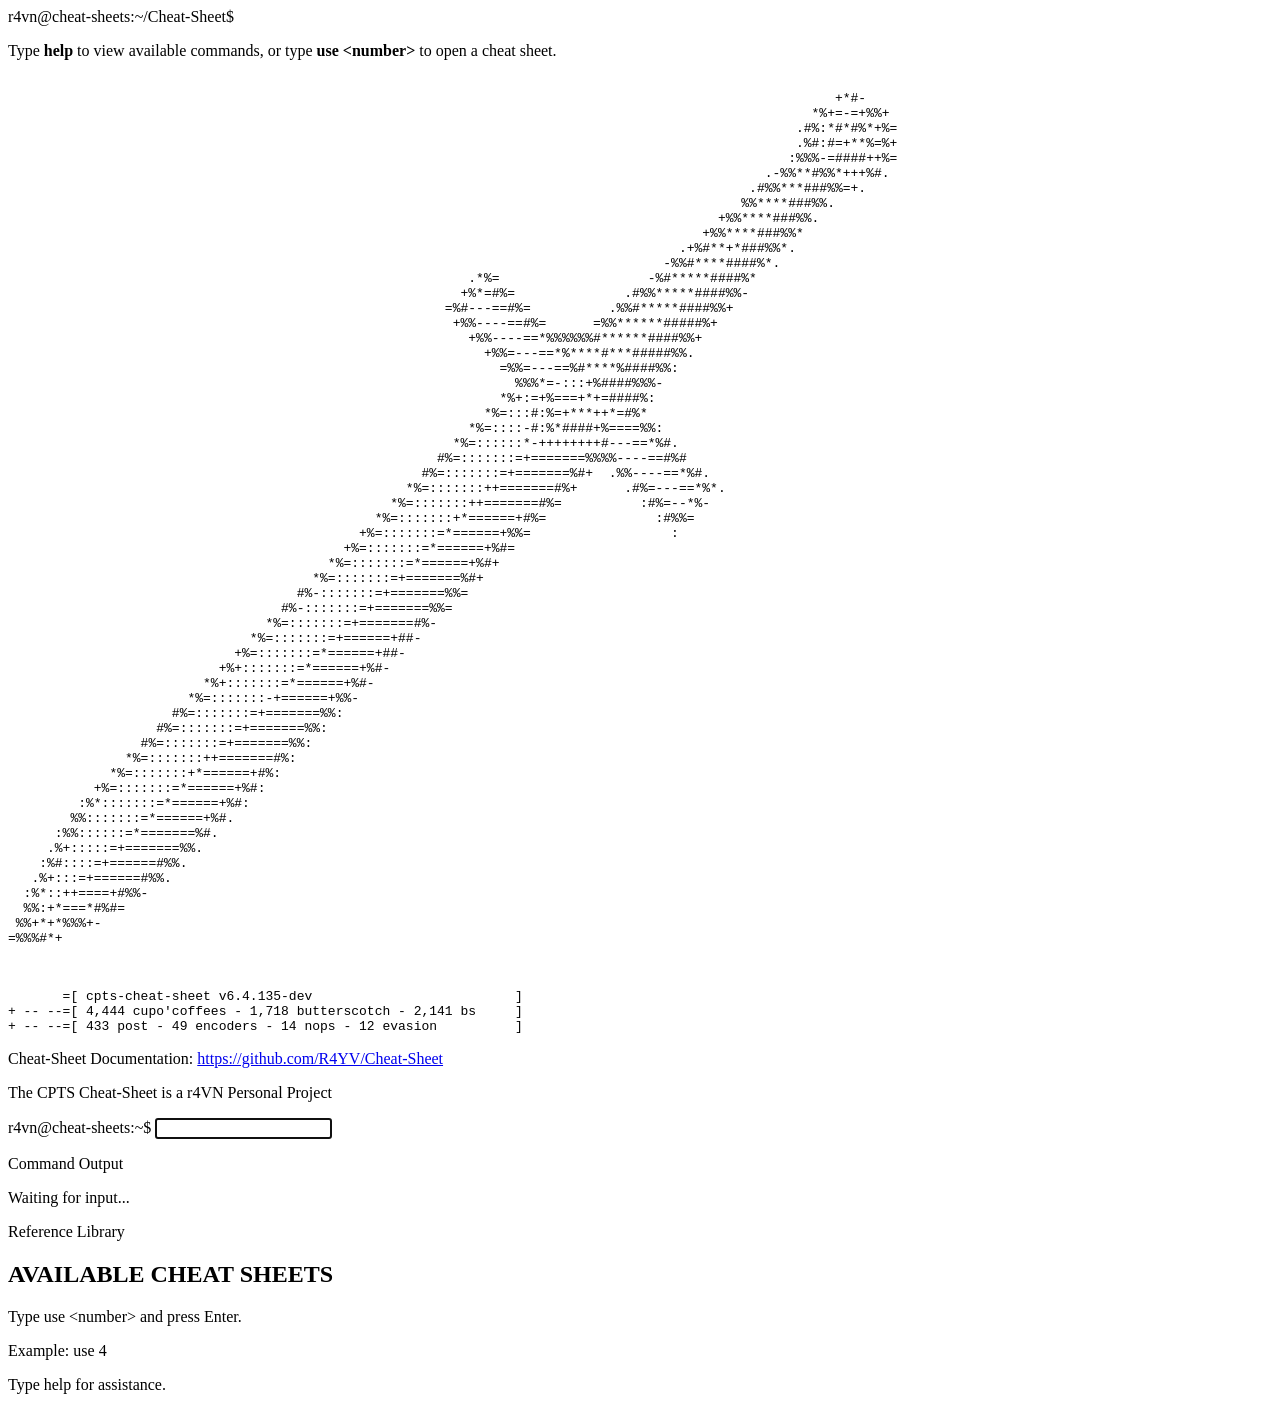
==== index.html @ a4f8ffd6 "Add files via upload" ====
<!DOCTYPE html>
<html lang="en">
<head>
  <meta charset="UTF-8">

  <meta
    name="viewport"
    content="width=device-width, initial-scale=1"
  >

  <meta
    name="theme-color"
    content="#0b1220"
  >

  <meta
    name="description"
    content="R4VN cybersecurity cheat sheet terminal."
  >

  <title>r4vn@cheat-sheets</title>

  <link
    rel="icon"
    type="image/svg+xml"
    href="./dagger.svg"
  >

  <link rel="preconnect" href="https://fonts.googleapis.com">
  <link rel="preconnect" href="https://fonts.gstatic.com" crossorigin>

  <link
    href="https://fonts.googleapis.com/css2?family=JetBrains+Mono:wght@400;500;600;700&display=swap"
    rel="stylesheet"
  >

  <link
    rel="stylesheet"
    href="./assets/css/landing.css"
  >
</head>

<body>
  <div class="terminal-window">
    <header class="terminal-bar">
      <div class="terminal-title">
        r4vn@cheat-sheets:~/Cheat-Sheet$
      </div>

      <div
        class="terminal-controls"
        aria-hidden="true"
      >
        <span class="terminal-control"></span>
        <span class="terminal-control"></span>
        <span class="terminal-control"></span>
      </div>
    </header>

    <main class="terminal-shell">
      <section
        class="terminal-main"
        aria-label="Interactive cheat sheet terminal"
      >
        <div class="terminal-left">
          <p class="tip">Type <strong>help</strong> to view available commands, or type <strong>use &lt;number&gt;</strong> to open a cheat sheet.</p>

<pre class="ascii-art">

                                                                                                          +*#-       
                                                                                                       *%+=-=+%%+    
                                                                                                     .#%:*#*#%*+%=   
                                                                                                     .%#:#=+**%=%+   
                                                                                                    :%%%-=####++%=   
                                                                                                 .-%%**#%%*+++%#.    
                                                                                               .#%%***###%%=+.       
                                                                                              %%****###%%.           
                                                                                           +%%****###%%.             
                                                                                         +%%****###%%*               
                                                                                      .+%#**+*###%%*.                
                                                                                    -%%#****####%*.                  
                                                           .*%=                   -%#*****####%*                     
                                                          +%*=#%=              .#%%*****####%%-                      
                                                        =%#---==#%=          .%%#*****####%%+                        
                                                         +%%----==#%=      =%%******#####%+                          
                                                           +%%----==*%%%%%%#******####%%+                            
                                                             +%%=---==*%****#***#####%%.                             
                                                               =%%=---==%#****%####%%:                               
                                                                 %%%*=-:::+%####%%%-                                 
                                                               *%+:=+%===+*+=####%:                                  
                                                             *%=:::#:%=+***++*=#%*                                   
                                                           *%=::::-#:%*####+%====%%:                                 
                                                         *%=::::::*-++++++++#---==*%#.                               
                                                       #%=:::::::=+=======%%%%----==#%#                              
                                                     #%=:::::::=+=======%#+  .%%----==*%#.                           
                                                   *%=:::::::++=======#%+      .#%=---==*%*.                         
                                                 *%=:::::::++=======#%=          :#%=--*%-                           
                                               *%=:::::::+*======+#%=              :#%%=                             
                                             +%=:::::::=*======+%%=                  :                               
                                           +%=:::::::=*======+%#=                                                    
                                         *%=:::::::=*======+%#+                                                      
                                       *%=:::::::=+=======%#+                                                        
                                     #%-:::::::=+=======%%=                                                          
                                   #%-:::::::=+=======%%=                                                            
                                 *%=:::::::=+=======#%-                                                              
                               *%=:::::::=+======+##-                                                                
                             +%=:::::::=*======+##-                                                                  
                           +%+:::::::=*======+%#-                                                                    
                         *%+:::::::=*======+%#-                                                                      
                       *%=:::::::-+======+%%-                                                                        
                     #%=:::::::=+=======%%:                                                                          
                   #%=:::::::=+=======%%:                                                                            
                 #%=:::::::=+=======%%:                                                                              
               *%=:::::::++=======#%:                                                                                
             *%=:::::::+*======+#%:                                                                                  
           +%=:::::::=*======+%#:                                                                                    
         :%*:::::::=*======+%#:                                                                                      
        %%:::::::=*======+%#.                                                                                        
      :%%::::::=*=======%#.                                                                                          
     .%+:::::=+=======%%.                                                                                            
    :%#::::=+======#%%.                                                                                              
   .%+:::=+======#%%.                                                                                                
  :%*::++====+#%%-                                                                                                   
  %%:+*===*#%#=                                                                                                      
 %%+*+*%%%+-                                                                                                         
=%%%#*+                                                                                                              


</pre>

<pre class="cpts-info">
       =[ <span class="version">cpts-cheat-sheet v6.4.135-dev</span>                          ]
+ -- --=[ 4,444 cupo'coffees - 1,718 butterscotch - 2,141 bs     ]
+ -- --=[ 433 post - 49 encoders - 14 nops - 12 evasion          ]
</pre>

          <p class="cheat-documentation">
            Cheat-Sheet Documentation:
            <a
              href="https://github.com/R4YV/Cheat-Sheet"
              target="_blank"
              rel="noopener noreferrer"
            >
              https://github.com/R4YV/Cheat-Sheet
            </a>
          </p>

          <p class="project-line">
            The CPTS Cheat-Sheet is a r4VN Personal Project
          </p>

          <form
            id="cli-form"
            class="cli-form"
            autocomplete="off"
          >
            <label
              class="prompt"
              for="cli-input"
            >
              r4vn@cheat-sheets:~$
            </label>

            <input
              id="cli-input"
              class="cli-input"
              type="text"
              spellcheck="false"
              autocomplete="off"
              autofocus
              aria-label="Terminal command"
            >
          </form>
        </div>

        <section
          class="output-area"
          aria-label="Terminal command output"
        >
          <p class="output-heading">
            Command Output
          </p>

          <p
            id="output-empty"
            class="output-empty"
          >
            Waiting for input...
          </p>

          <div
            id="output-history"
            class="output-history"
            aria-live="polite"
          ></div>
        </section>
      </section>

      <aside
        class="terminal-side"
        aria-label="Available cheat sheets"
      >
        <header class="side-header">
          <p class="side-kicker">
            Reference Library
          </p>

          <h1 class="side-title">
            AVAILABLE CHEAT SHEETS
          </h1>
        </header>

        <!-- Populated automatically from assets/js/cheatsheets.js -->
        <ol
          id="option-list"
          class="option-list"
        ></ol>

        <div class="side-help">
          <p>
            Type
            <span class="help-command">use &lt;number&gt;</span>
            and press Enter.
          </p>

          <p>
            Example:
            <span class="help-command">use 4</span>
          </p>

          <p>
            Type
            <span class="help-command">help</span>
            for assistance.
          </p>
        </div>
      </aside>
    </main>
  </div>

  <script src="./assets/js/cheatsheets.js"></script>
  <script src="./assets/js/landing.js"></script>
</body>
</html>
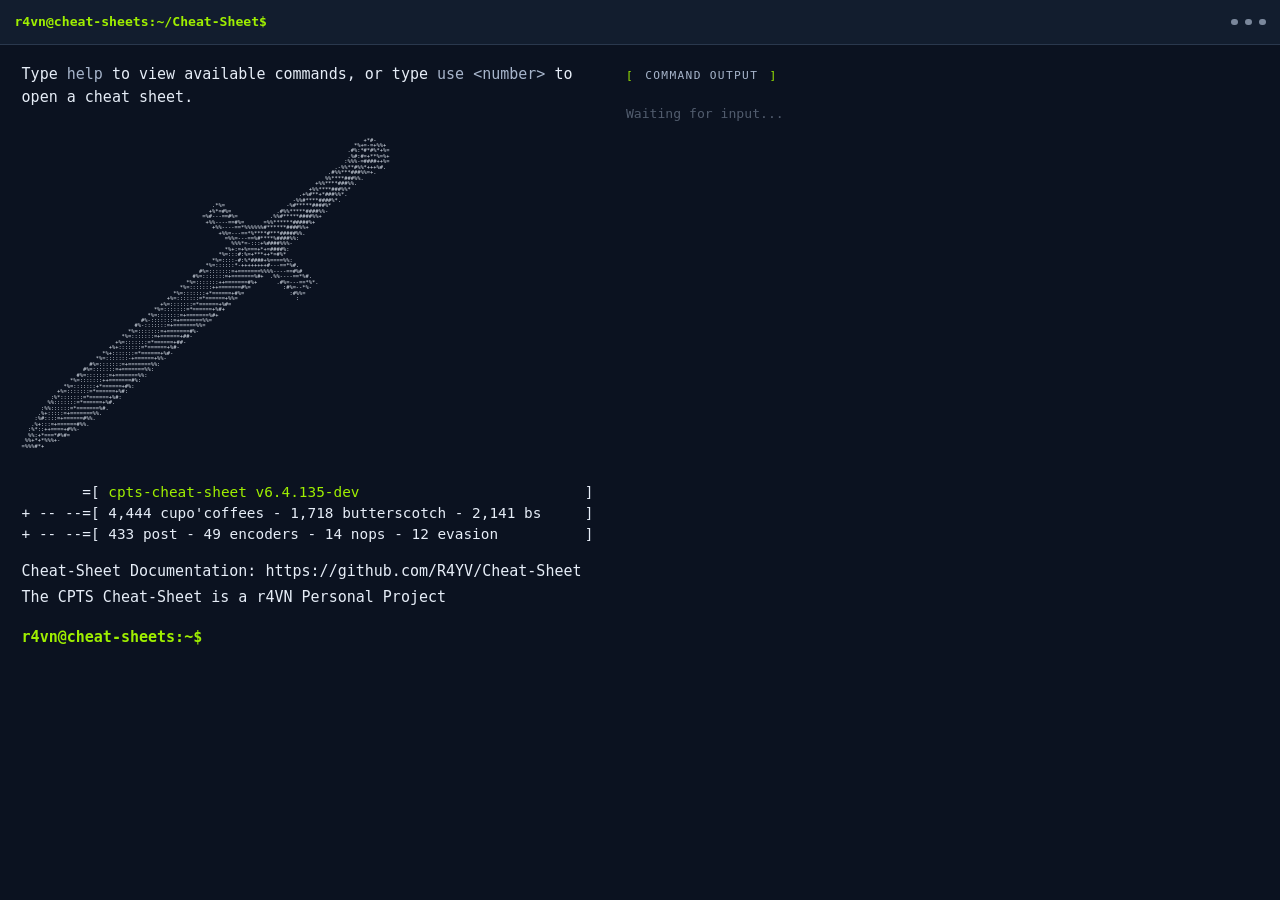
==== commit 6d836b41: "Add files via upload" ====
--- a/index.html
+++ b/index.html
@@ -197,8 +197,11 @@
       </section>
 
       <aside
+        id="interactive-panel"
         class="terminal-side"
-        aria-label="Available cheat sheets"
+        aria-label="Interactive cheat sheet library"
+        aria-hidden="true"
+        inert
       >
         <header class="side-header">
           <p class="side-kicker">
@@ -230,8 +233,8 @@
 
           <p>
             Type
-            <span class="help-command">help</span>
-            for assistance.
+            <span class="help-command">exit</span>
+            to close interactive mode.
           </p>
         </div>
       </aside>
--- a/assets/css/landing.css
+++ b/assets/css/landing.css
@@ -0,0 +1,475 @@
+:root {
+  color-scheme: dark;
+
+  --bg: #0b1220;
+  --panel: #121d2e;
+  --panel-alt: #0c1523;
+  --text: #e6edf7;
+  --muted: #a7b5cb;
+  --accent: #9fef00;
+  --border: #2a384d;
+  --error: #ff6b6b;
+
+  --mono:
+    "JetBrains Mono",
+    ui-monospace,
+    SFMono-Regular,
+    Menlo,
+    Monaco,
+    Consolas,
+    monospace;
+}
+
+* {
+  box-sizing: border-box;
+}
+
+html,
+body {
+  width: 100%;
+  min-height: 100%;
+}
+
+body {
+  margin: 0;
+  min-height: 100vh;
+  background: var(--bg);
+  color: var(--text);
+  font-family: var(--mono);
+  font-size: 15px;
+  line-height: 1.55;
+}
+
+a,
+button,
+input {
+  font: inherit;
+  color: inherit;
+}
+
+a {
+  text-decoration: none;
+}
+
+::selection {
+  background: var(--accent);
+  color: var(--bg);
+}
+
+.terminal-window {
+  display: flex;
+  flex-direction: column;
+  min-height: 100vh;
+  background: var(--bg);
+}
+
+.terminal-bar {
+  display: flex;
+  align-items: center;
+  justify-content: space-between;
+  min-height: 2.8rem;
+  padding: .65rem .9rem;
+  border-bottom: 1px solid var(--border);
+  background: var(--panel);
+}
+
+.terminal-title {
+  min-width: 0;
+  color: var(--accent);
+  font-size: .82rem;
+  font-weight: 600;
+  white-space: nowrap;
+  overflow: hidden;
+  text-overflow: ellipsis;
+}
+
+.terminal-controls {
+  display: flex;
+  align-items: center;
+  gap: .45rem;
+  margin-left: 1rem;
+  flex-shrink: 0;
+}
+
+.terminal-control {
+  width: .42rem;
+  height: .42rem;
+  border-radius: 50%;
+  background: var(--muted);
+  opacity: .7;
+}
+
+.terminal-shell {
+  display: block;
+  flex: 1;
+  min-height: 0;
+}
+
+.terminal-main {
+  display: grid;
+  grid-template-columns:
+    minmax(31rem, .95fr)
+    minmax(20rem, 1.05fr);
+  gap: 2rem;
+  min-width: 0;
+  padding: 1.15rem 1.35rem 1.4rem;
+  overflow: auto;
+  background: var(--bg);
+}
+
+.terminal-left {
+  display: flex;
+  flex-direction: column;
+  min-width: 31rem;
+  min-height: calc(100vh - 5.5rem);
+}
+
+.tip {
+  margin: 0 0 1.4rem;
+  color: var(--text);
+  white-space: pre-wrap;
+}
+
+.tip strong {
+  color: var(--muted);
+  font-weight: 500;
+}
+
+.ascii-art {
+  margin: 0 0 1.35rem;
+  color: var(--text);
+  font-size: clamp(.22rem, .42vw, .5rem);
+  line-height: 1.02;
+  white-space: pre;
+  user-select: none;
+}
+
+.cpts-info {
+  width: max-content;
+  max-width: 100%;
+  margin: 0 0 1rem;
+  color: var(--text);
+  font-size: .9rem;
+  line-height: 1.45;
+  white-space: pre-wrap;
+}
+
+.cpts-info .version {
+  color: var(--accent);
+}
+
+.cheat-documentation {
+  margin: 0 0 .15rem;
+  color: var(--text);
+}
+
+.cheat-documentation a {
+  color: var(--text);
+  text-decoration: none;
+}
+
+.cheat-documentation a:hover {
+  color: var(--accent);
+  text-decoration: underline;
+}
+
+.project-line {
+  margin: 0 0 .8rem;
+  color: var(--text);
+}
+
+.cli-form {
+  display: grid;
+  grid-template-columns:
+    max-content
+    minmax(2rem, 1fr);
+  column-gap: .55rem;
+  align-items: center;
+  width: 100%;
+  min-height: 2rem;
+  margin-top: 0;
+}
+
+.prompt {
+  color: var(--accent);
+  font-weight: 600;
+  white-space: nowrap;
+}
+
+.cli-input {
+  width: 100%;
+  min-width: 0;
+  margin: 0;
+  padding: 0;
+  border: 0;
+  outline: 0;
+  background: transparent;
+  color: var(--text);
+  caret-color: var(--text);
+  font-family: inherit;
+  font-size: inherit;
+}
+
+.output-area {
+  position: relative;
+  min-width: 0;
+  min-height: calc(100vh - 5.5rem);
+  padding: .25rem 0 1rem 0;
+  overflow-y: auto;
+}
+
+.output-heading {
+  display: flex;
+  align-items: center;
+  gap: .7rem;
+  margin: 0 0 1.2rem;
+  color: var(--muted);
+  font-size: .7rem;
+  letter-spacing: .12em;
+  text-transform: uppercase;
+}
+
+.output-heading::before {
+  content: "[";
+  color: var(--accent);
+}
+
+.output-heading::after {
+  content: "]";
+  color: var(--accent);
+}
+
+.output-empty {
+  margin: 0;
+  color: rgba(167, 181, 203, .45);
+  font-size: .82rem;
+}
+
+.output-history {
+  width: 100%;
+}
+
+.output-block {
+  margin: 0 0 1.15rem;
+}
+
+.output-command {
+  margin: 0 0 .3rem;
+  color: var(--text);
+  white-space: pre-wrap;
+  overflow-wrap: anywhere;
+}
+
+.output-command-prefix {
+  color: var(--accent);
+  font-weight: 600;
+}
+
+.output-response {
+  margin: 0;
+  color: var(--muted);
+  white-space: pre-wrap;
+  overflow-wrap: anywhere;
+}
+
+.output-response .cmd {
+  color: var(--accent);
+}
+
+.output-response.error {
+  color: var(--error);
+}
+
+.terminal-side {
+  position: fixed;
+  top: 2.8rem;
+  right: 0;
+  bottom: 0;
+  z-index: 50;
+
+  display: flex;
+  flex-direction: column;
+
+  width: min(48rem, 64vw);
+  min-width: 0;
+
+  background: var(--panel-alt);
+  border-left: 1px solid var(--border);
+
+  transform: translateX(100%);
+  visibility: hidden;
+  pointer-events: none;
+
+  transition:
+    transform .38s cubic-bezier(.22, .8, .22, 1),
+    visibility 0s linear .38s;
+
+  box-shadow: -1.25rem 0 2.5rem rgba(0, 0, 0, .28);
+}
+
+body.interactive-open .terminal-side {
+  transform: translateX(0);
+  visibility: visible;
+  pointer-events: auto;
+
+  transition:
+    transform .38s cubic-bezier(.22, .8, .22, 1),
+    visibility 0s linear 0s;
+}
+
+.side-header {
+  padding: 1.2rem 1.1rem .95rem;
+  border-bottom: 1px solid rgba(255, 255, 255, .06);
+}
+
+.side-kicker {
+  margin: 0 0 .4rem;
+  color: var(--muted);
+  font-size: .7rem;
+  letter-spacing: .12em;
+  text-transform: uppercase;
+}
+
+.side-title {
+  margin: 0;
+  color: var(--accent);
+  font-size: 1rem;
+  font-weight: 700;
+  letter-spacing: .04em;
+}
+
+.option-list {
+  list-style: none;
+  margin: 0;
+  padding: .8rem;
+}
+
+.option-item + .option-item {
+  margin-top: .4rem;
+}
+
+.option-link {
+  display: grid;
+  grid-template-columns:
+    3rem
+    minmax(0, 1fr);
+  gap: .7rem;
+  align-items: start;
+  padding: .7rem .75rem;
+  border: 1px solid transparent;
+  border-radius: .3rem;
+  transition:
+    background .12s ease,
+    border-color .12s ease,
+    color .12s ease;
+}
+
+.option-link:hover,
+.option-link:focus-visible {
+  background: rgba(159, 239, 0, .07);
+  border-color: rgba(159, 239, 0, .22);
+  color: var(--accent);
+  outline: 0;
+}
+
+.option-number {
+  color: var(--accent);
+  font-weight: 600;
+}
+
+.option-name {
+  min-width: 0;
+  overflow-wrap: anywhere;
+  color: var(--text);
+}
+
+.option-link:hover .option-name,
+.option-link:focus-visible .option-name {
+  color: var(--accent);
+}
+
+.side-help {
+  margin-top: auto;
+  padding: 1rem 1.1rem 1.25rem;
+  border-top: 1px solid rgba(255, 255, 255, .06);
+  color: var(--muted);
+  font-size: .8rem;
+}
+
+.side-help p {
+  margin: .25rem 0;
+}
+
+.help-command {
+  color: var(--accent);
+}
+
+@media screen and (max-width: 1250px) {
+  .terminal-main {
+    grid-template-columns:
+      minmax(29rem, 1fr)
+      minmax(18rem, .8fr);
+    gap: 1.2rem;
+  }
+}
+
+@media screen and (max-width: 980px) {
+  .terminal-main {
+    grid-template-columns: 1fr;
+    gap: 2rem;
+  }
+
+  .terminal-left {
+    min-width: 0;
+    min-height: auto;
+  }
+
+  .output-area {
+    min-height: 15rem;
+    padding: 1.2rem 0 1rem;
+    border-top: 1px solid var(--border);
+  }
+
+  .terminal-side {
+    width: min(48rem, 86vw);
+  }
+}
+
+@media screen and (max-width: 640px) {
+  body {
+    font-size: 13px;
+  }
+
+  .terminal-main {
+    padding: 1rem .75rem 1.6rem;
+  }
+
+  .ascii-art {
+    font-size: clamp(.15rem, .8vw, .24rem);
+  }
+
+  .option-list {
+    padding: .7rem;
+  }
+
+  .option-link {
+    grid-template-columns:
+      2.8rem
+      minmax(0, 1fr);
+  }
+
+  .cli-form {
+    column-gap: .4rem;
+  }
+
+  .terminal-side {
+    width: 100vw;
+  }
+}
+
+@media (prefers-reduced-motion: reduce) {
+  .terminal-side,
+  body.interactive-open .terminal-side {
+    transition: none;
+  }
+}
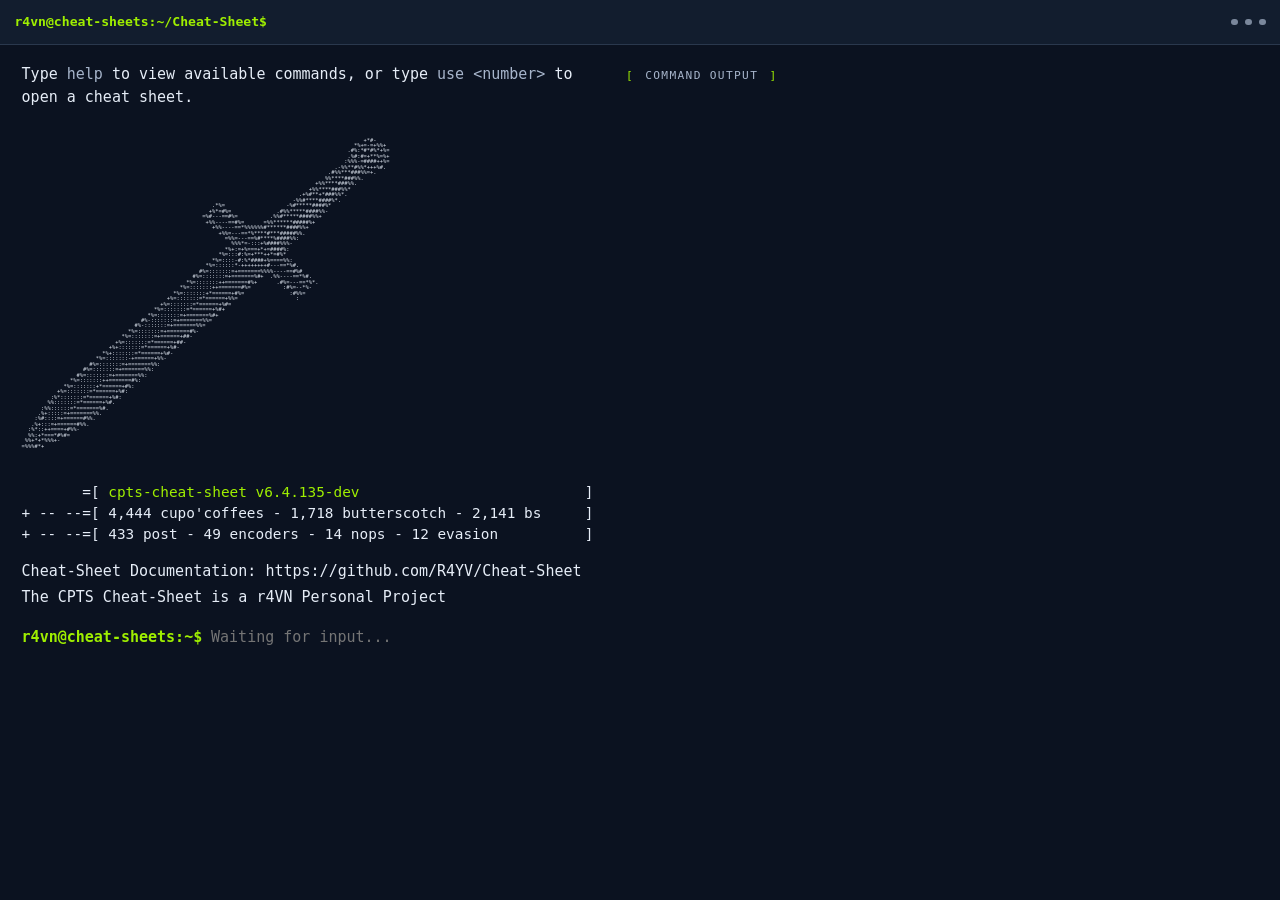
==== commit d79b6f12: "Add files via upload" ====
--- a/index.html
+++ b/index.html
@@ -168,6 +168,7 @@
               spellcheck="false"
               autocomplete="off"
               autofocus
+              placeholder="Waiting for input..."
               aria-label="Terminal command"
             >
           </form>
@@ -181,18 +182,16 @@
             Command Output
           </p>
 
-          <p
-            id="output-empty"
-            class="output-empty"
+          <div
+            id="output-scroll"
+            class="output-scroll"
           >
-            Waiting for input...
-          </p>
-
-          <div
-            id="output-history"
-            class="output-history"
-            aria-live="polite"
-          ></div>
+            <div
+              id="output-history"
+              class="output-history"
+              aria-live="polite"
+            ></div>
+          </div>
         </section>
       </section>
 
